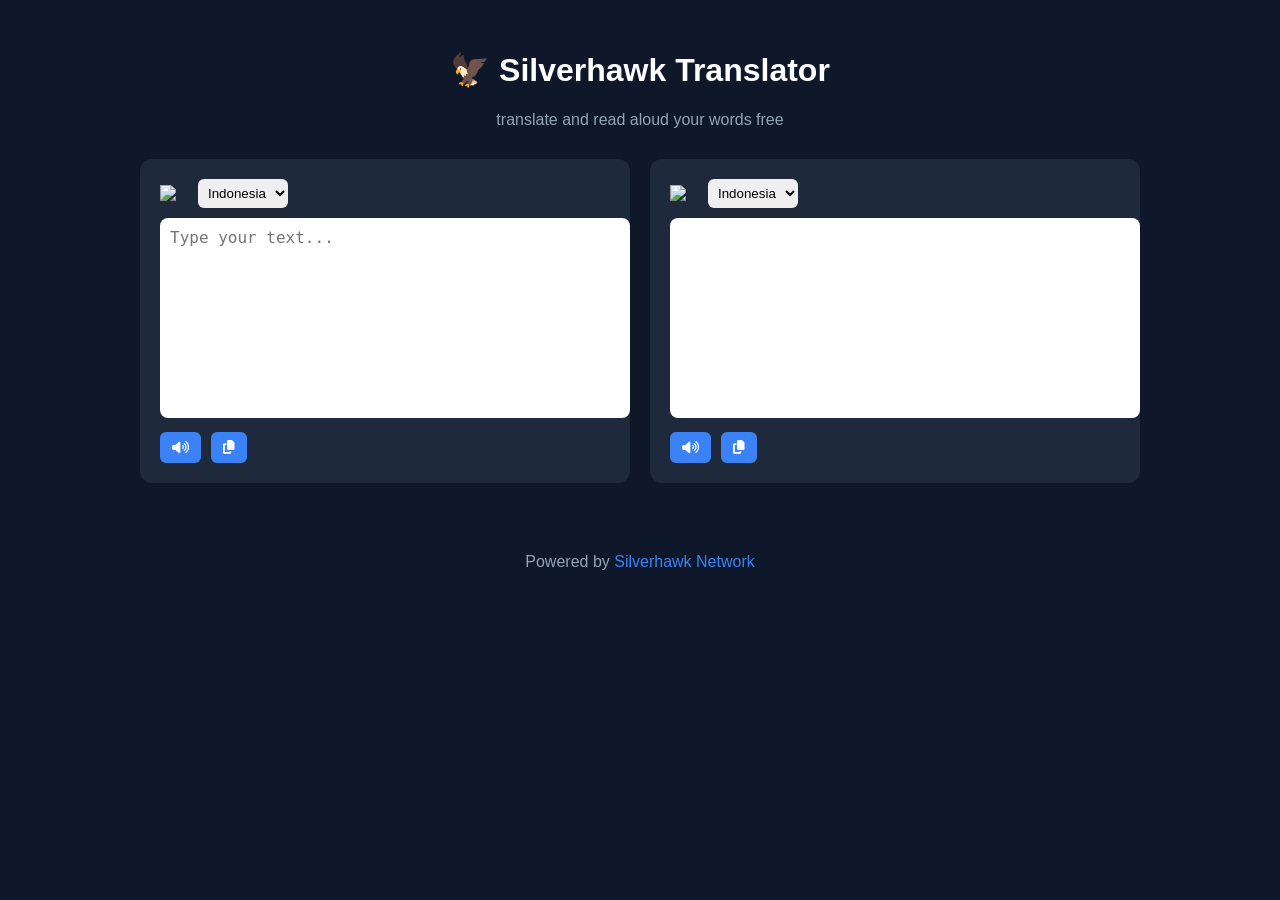
==== index.html @ 00552987 "Upload via Repo Manager v7a" ====
<!doctype html>
<html lang="en">
  <head>
    <meta charset="UTF-8" />
    <meta name="viewport" content="width=device-width, initial-scale=1.0" />
    <title>Silverhawk Translator</title>

    <link rel="stylesheet" href="style.css" />
    <link
      rel="stylesheet"
      href="https://cdnjs.cloudflare.com/ajax/libs/font-awesome/6.5.0/css/all.min.css"
    />
  </head>

  <body>
    <div class="container">
      <h1>🦅 Silverhawk Translator</h1>
      <p class="tagline">translate and read aloud your words free</p>

      <div class="translator">
        <!-- INPUT -->
        <div class="box">
          <div class="lang-select">
            <img id="flagInput" src="https://flagcdn.com/id.svg" />
            <select id="inputLang">
              <option value="id">Indonesia</option>
              <option value="en">English</option>
              <option value="fr">Français</option>
              <option value="zh">Mandarin</option>
            </select>
          </div>

          <textarea id="inputText" placeholder="Type your text..."></textarea>

          <div class="actions">
            <button id="speakInput"><i class="fa fa-volume-up"></i></button>
            <button id="copyInput"><i class="fa fa-copy"></i></button>
          </div>
        </div>

        <!-- OUTPUT -->
        <div class="box">
          <div class="lang-select">
            <img id="flagOutput" src="https://flagcdn.com/us.svg" />
            <select id="outputLang">
              <option value="id">Indonesia</option>
              <option value="en">English</option>
              <option value="fr">Français</option>
              <option value="zh">Mandarin</option>
              <option value="de">Deutsch</option>
            </select>
          </div>

          <textarea id="outputText" readonly></textarea>

          <div class="actions">
            <button id="speakOutput"><i class="fa fa-volume-up"></i></button>
            <button id="copyOutput"><i class="fa fa-copy"></i></button>
          </div>
        </div>
      </div>
    </div>

    <footer>
      Powered by
      <a href="https://silverhawk.web.id" target="_blank">
        Silverhawk Network
      </a>
    </footer>

    <script src="script.js"></script>
  </body>
</html>
---- style.css ----
body {
  font-family: Arial, sans-serif;
  background: #0f172a;
  color: white;
  margin: 0;
}

.container {
  max-width: 1000px;
  margin: auto;
  padding: 30px;
}

h1 {
  text-align: center;
}

.tagline {
  text-align: center;
  color: #94a3b8;
  margin-bottom: 30px;
}

.translator {
  display: flex;
  gap: 20px;
  flex-wrap: wrap;
}

.box {
  flex: 1;
  background: #1e293b;
  padding: 20px;
  border-radius: 12px;
}

textarea {
  width: 100%;
  height: 180px;
  border: none;
  padding: 10px;
  border-radius: 8px;
  resize: none;
  font-size: 16px;
}

.lang-select {
  display: flex;
  align-items: center;
  gap: 10px;
  margin-bottom: 10px;
}

.lang-select img {
  width: 28px;
}

select {
  padding: 6px;
  border-radius: 6px;
  border: none;
}

.actions {
  margin-top: 10px;
  display: flex;
  gap: 10px;
}

button {
  background: #3b82f6;
  border: none;
  color: white;
  padding: 8px 12px;
  border-radius: 6px;
  cursor: pointer;
}

button:hover {
  background: #2563eb;
}

footer {
  text-align: center;
  margin-top: 40px;
  color: #94a3b8;
}

footer a {
  color: #3b82f6;
  text-decoration: none;
}
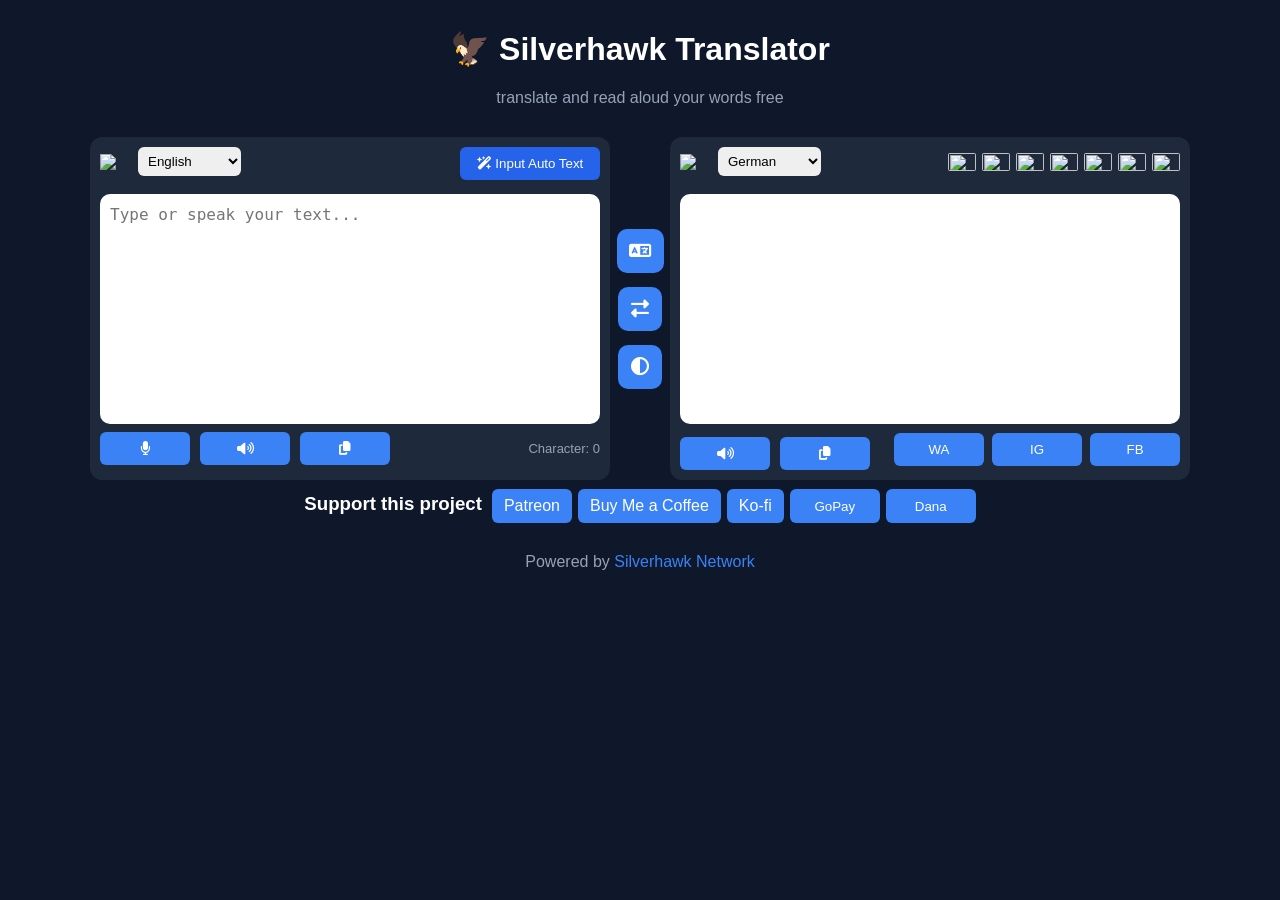
==== commit 0d07c0c1: "Add files via upload" ====
--- a/index.html
+++ b/index.html
@@ -1,73 +1,232 @@
-<!doctype html>
-<html lang="en">
-  <head>
-    <meta charset="UTF-8" />
-    <meta name="viewport" content="width=device-width, initial-scale=1.0" />
-    <title>Silverhawk Translator</title>
-
-    <link rel="stylesheet" href="style.css" />
-    <link
-      rel="stylesheet"
-      href="https://cdnjs.cloudflare.com/ajax/libs/font-awesome/6.5.0/css/all.min.css"
-    />
-  </head>
-
-  <body>
-    <div class="container">
-      <h1>🦅 Silverhawk Translator</h1>
-      <p class="tagline">translate and read aloud your words free</p>
-
-      <div class="translator">
-        <!-- INPUT -->
-        <div class="box">
-          <div class="lang-select">
-            <img id="flagInput" src="https://flagcdn.com/id.svg" />
-            <select id="inputLang">
-              <option value="id">Indonesia</option>
-              <option value="en">English</option>
-              <option value="fr">Français</option>
-              <option value="zh">Mandarin</option>
-            </select>
-          </div>
-
-          <textarea id="inputText" placeholder="Type your text..."></textarea>
-
-          <div class="actions">
-            <button id="speakInput"><i class="fa fa-volume-up"></i></button>
-            <button id="copyInput"><i class="fa fa-copy"></i></button>
-          </div>
-        </div>
-
-        <!-- OUTPUT -->
-        <div class="box">
-          <div class="lang-select">
-            <img id="flagOutput" src="https://flagcdn.com/us.svg" />
-            <select id="outputLang">
-              <option value="id">Indonesia</option>
-              <option value="en">English</option>
-              <option value="fr">Français</option>
-              <option value="zh">Mandarin</option>
-              <option value="de">Deutsch</option>
-            </select>
-          </div>
-
-          <textarea id="outputText" readonly></textarea>
-
-          <div class="actions">
-            <button id="speakOutput"><i class="fa fa-volume-up"></i></button>
-            <button id="copyOutput"><i class="fa fa-copy"></i></button>
-          </div>
-        </div>
-      </div>
-    </div>
-
-    <footer>
-      Powered by
-      <a href="https://silverhawk.web.id" target="_blank">
-        Silverhawk Network
-      </a>
-    </footer>
-
-    <script src="script.js"></script>
-  </body>
-</html>
+<!doctype html>
+<html lang="en">
+  <head>
+    <link rel="icon" href="data:,🦅" />
+    <meta charset="UTF-8" />
+    <meta name="viewport" content="width=device-width, initial-scale=1.0" />
+
+    <title>Silverhawk Translator</title>
+
+    <link rel="stylesheet" href="style.css" />
+
+    <link
+      rel="stylesheet"
+      href="https://cdnjs.cloudflare.com/ajax/libs/font-awesome/6.5.0/css/all.min.css"
+    />
+  </head>
+
+  <body>
+    <div class="container">
+      <h1>🦅 Silverhawk Translator</h1>
+      <p class="tagline">translate and read aloud your words free</p>
+
+      <div class="translator">
+        <!-- INPUT -->
+
+        <div class="box">
+          <div class="lang-select">
+            <img id="flagInput" src="https://flagcdn.com/us.svg" />
+
+            <select id="inputLang">
+              <option value="ar">Arabic</option>
+              <option value="nl">Dutch</option>
+              <option value="en" selected>English</option>
+              <option value="fil">Filipino</option>
+              <option value="fr">French</option>
+              <option value="de">German</option>
+              <option value="he">Hebrew</option>
+              <option value="hi">Hindi</option>
+              <option value="id">Indonesian</option>
+              <option value="it">Italian</option>
+              <option value="ja">Japanese</option>
+              <option value="ko">Korean</option>
+              <option value="es">Spanish</option>
+              <option value="th">Thai</option>
+              <option value="vi">Vietnamese</option>
+              <option value="zh">Chinese</option>
+            </select>
+          </div>
+
+          <button id="autoTextBtn" class="autoTextBtn">
+            <i class="fa-solid fa-wand-magic-sparkles"></i>
+            Input Auto Text
+          </button>
+
+          <div id="autoTextMenu" class="autoTextMenu">
+            <select id="templateSelect">
+              <option value="">Load Conversation Template</option>
+              <option value="hotel">Hotel Lobby Conversation</option>
+              <option value="airport">Airport Check-in Conversation</option>
+              <option value="restaurant">Restaurant Conversation</option>
+              <option value="shopping">Shopping Conversation</option>
+              <option value="story">AI Story Generator</option>
+              <option value="grammar">Fix Grammar</option>
+              <option value="simplify">Simplify Sentence</option>
+              <option value="bilingual">Bilingual Dialogue</option>
+            </select>
+
+            <textarea
+              id="promptInput"
+              rows="4"
+              placeholder="or type prompt e.g. hotel conversation guest and receptionist"
+            ></textarea>
+
+            <button id="generatePrompt">Generate</button>
+          </div>
+
+          <textarea
+            id="inputText"
+            placeholder="Type or speak your text..."
+          ></textarea>
+
+          <div class="actions">
+            <button id="mic">
+              <i class="fa fa-microphone"></i>
+            </button>
+
+            <button id="speakInput">
+              <i class="fa fa-volume-up"></i>
+            </button>
+
+            <button id="copyInput">
+              <i class="fa fa-copy"></i>
+            </button>
+
+            <div class="charSpacer"></div>
+
+            <div id="charCount">Character: 0</div>
+          </div>
+        </div>
+
+        <div class="centerButtons">
+          <button id="translateBtn" title="Translate">
+            <i class="fa-solid fa-language"></i>
+          </button>
+
+          <button id="reverseBtn" title="Swap Language">
+            <i class="fa-solid fa-right-left"></i>
+          </button>
+
+          <button id="themeBtn" title="Dark / Light">
+            <i class="fa-solid fa-circle-half-stroke"></i>
+          </button>
+        </div>
+
+        <!-- OUTPUT -->
+
+        <div class="box">
+          <div class="lang-select">
+            <img id="flagOutput" src="https://flagcdn.com/us.svg" />
+
+            <select id="outputLang">
+              <option value="ar">Arabic</option>
+              <option value="nl">Dutch</option>
+              <option value="en" selected>English</option>
+              <option value="fil">Filipino</option>
+              <option value="fr">French</option>
+              <option value="de">German</option>
+              <option value="he">Hebrew</option>
+              <option value="hi">Hindi</option>
+              <option value="id">Indonesian</option>
+              <option value="it">Italian</option>
+              <option value="ja">Japanese</option>
+              <option value="ko">Korean</option>
+              <option value="es">Spanish</option>
+              <option value="th">Thai</option>
+              <option value="vi">Vietnamese</option>
+              <option value="zh">Chinese</option>
+            </select>
+
+            <div class="flag-bar">
+              <div class="flag-bar">
+                <img
+                  src="https://flagcdn.com/id.svg"
+                  onclick="setLang('id')"
+                  title="Indonesian"
+                />
+                <img
+                  src="https://flagcdn.com/sa.svg"
+                  onclick="setLang('ar')"
+                  title="Arabic"
+                />
+                <img
+                  src="https://flagcdn.com/kr.svg"
+                  onclick="setLang('ko')"
+                  title="Korean"
+                />
+                <img
+                  src="https://flagcdn.com/fr.svg"
+                  onclick="setLang('fr')"
+                  title="French"
+                />
+                <img
+                  src="https://flagcdn.com/cn.svg"
+                  onclick="setLang('zh')"
+                  title="Chinese"
+                />
+                <img
+                  src="https://flagcdn.com/es.svg"
+                  onclick="setLang('es')"
+                  title="Spanish"
+                />
+                <img
+                  src="https://flagcdn.com/in.svg"
+                  onclick="setLang('hi')"
+                  title="Hindi"
+                />
+              </div>
+            </div>
+          </div>
+
+          <textarea id="outputText" readonly></textarea>
+
+          <div class="outputActions">
+            <div class="actions">
+              <button id="speakOutput">
+                <i class="fa fa-volume-up"></i>
+              </button>
+
+              <button id="copyOutput">
+                <i class="fa fa-copy"></i>
+              </button>
+            </div>
+
+            <div class="share">
+              <button onclick="shareWA()">WA</button>
+              <button onclick="shareTG()">IG</button>
+              <button onclick="shareFB()">FB</button>
+            </div>
+          </div>
+        </div>
+      </div>
+
+      <div class="supportRow">
+        <h3>Support this project</h3>
+
+        <div class="tips">
+          <a href="https://patreon.com/AmateursReleased" target="_blank"
+            >Patreon</a
+          >
+
+          <a href="https://buymeacoffee.com/silverhawknetwork" target="_blank">
+            Buy Me a Coffee
+          </a>
+
+          <a href="https://ko-fi.com/teddymulyana" target="_blank"> Ko-fi </a>
+
+          <button onclick="copyGopay()">GoPay</button>
+          <button onclick="copyDana()">Dana</button>
+        </div>
+      </div>
+    </div>
+
+    <footer>
+      Powered by
+      <a href="https://silverhawk.web.id" target="_blank">
+        Silverhawk Network
+      </a>
+    </footer>
+
+    <script src="script.js"></script>
+  </body>
+</html>
--- a/style.css
+++ b/style.css
@@ -1,92 +1,348 @@
-body {
-  font-family: Arial, sans-serif;
-  background: #0f172a;
-  color: white;
-  margin: 0;
-}
-
-.container {
-  max-width: 1000px;
-  margin: auto;
-  padding: 30px;
-}
-
-h1 {
-  text-align: center;
-}
-
-.tagline {
-  text-align: center;
-  color: #94a3b8;
-  margin-bottom: 30px;
-}
-
-.translator {
-  display: flex;
-  gap: 20px;
-  flex-wrap: wrap;
-}
-
-.box {
-  flex: 1;
-  background: #1e293b;
-  padding: 20px;
-  border-radius: 12px;
-}
-
-textarea {
-  width: 100%;
-  height: 180px;
-  border: none;
-  padding: 10px;
-  border-radius: 8px;
-  resize: none;
-  font-size: 16px;
-}
-
-.lang-select {
-  display: flex;
-  align-items: center;
-  gap: 10px;
-  margin-bottom: 10px;
-}
-
-.lang-select img {
-  width: 28px;
-}
-
-select {
-  padding: 6px;
-  border-radius: 6px;
-  border: none;
-}
-
-.actions {
-  margin-top: 10px;
-  display: flex;
-  gap: 10px;
-}
-
-button {
-  background: #3b82f6;
-  border: none;
-  color: white;
-  padding: 8px 12px;
-  border-radius: 6px;
-  cursor: pointer;
-}
-
-button:hover {
-  background: #2563eb;
-}
-
-footer {
-  text-align: center;
-  margin-top: 40px;
-  color: #94a3b8;
-}
-
-footer a {
-  color: #3b82f6;
-  text-decoration: none;
-}
+body {
+  font-family: Arial, sans-serif;
+  background: #0f172a;
+  color: white;
+  margin: 0;
+}
+
+.container {
+  max-width: 1100px;
+  margin: auto;
+  padding: 30px;
+}
+
+h1 {
+  margin-top: 0;
+  text-align: center;
+}
+
+.tagline {
+  text-align: center;
+  color: #94a3b8;
+  margin-bottom: 30px;
+}
+
+/* MAIN TRANSLATOR LAYOUT */
+
+.translator {
+  display: flex;
+  gap: 20px;
+  align-items: stretch;
+}
+
+/* INPUT & OUTPUT BOX */
+
+.box {
+  flex: 1 1 0;
+  min-width: 0;
+  background: #1e293b;
+  padding: 10px;
+  border-radius: 12px;
+  display: flex;
+  flex-direction: column;
+  position: relative;
+}
+
+/* TEXTAREA */
+
+textarea {
+  width: 100%;
+  height: 230px;
+  border: none;
+  padding: 10px;
+  border-radius: 10px;
+  resize: none;
+  font-size: 16px;
+  margin-top: 8px;
+  box-sizing: border-box;
+  line-height: 1.4;
+}
+
+#promptInput {
+  resize: none;
+  border: none;
+  border-radius: 6px;
+  padding: 8px;
+  font-size: 14px;
+}
+
+/* LANGUAGE BAR */
+
+.lang-select {
+  display: flex;
+  align-items: center;
+  gap: 10px;
+  margin-bottom: 10px;
+}
+
+.lang-select img {
+  width: 28px;
+}
+
+/* FLAG QUICK SELECT */
+
+.flag-bar {
+  display: flex;
+  gap: 6px;
+  margin-left: auto;
+}
+
+.flag-bar img {
+  width: 28px;
+  height: 18px;
+  object-fit: cover;
+  cursor: pointer;
+  border-radius: 2px;
+  transition: 0.2s;
+}
+
+.flag-bar img:hover {
+  transform: scale(1.1);
+}
+
+/* SELECT */
+
+select {
+  padding: 6px;
+  border-radius: 6px;
+  border: none;
+}
+
+/* TEMPLATE BAR */
+
+.template-bar {
+  display: flex;
+  gap: 8px;
+  flex-wrap: wrap;
+  margin-bottom: 10px;
+}
+
+.template-bar input {
+  flex: 1;
+  padding: 6px;
+  border-radius: 6px;
+  border: none;
+}
+
+/* BUTTON STYLE */
+
+button {
+  background: #3b82f6;
+  border: none;
+  color: white;
+  padding: 9px 12px;
+  border-radius: 6px;
+  cursor: pointer;
+  min-width: 90px;
+  transition: 0.2s;
+}
+
+button:hover {
+  background: #2563eb;
+}
+
+/* ACTION BUTTONS */
+
+.actions {
+  margin-top: 8px;
+  display: flex;
+  gap: 10px;
+  align-items: center;
+}
+
+/* CHARACTER COUNTER */
+
+#charCount {
+  margin-top: 0;
+  font-size: 13px;
+  color: #94a3b8;
+  font-weight: 500;
+  align-self: center;
+}
+
+.charSpacer {
+  flex: 1;
+}
+
+/* CENTER BUTTONS (TOMBOL TENGAH) */
+
+.centerButtons {
+  width: 20px;
+  display: flex;
+  flex-direction: column;
+  justify-content: center;
+  align-items: center;
+  gap: 14px;
+}
+
+.centerButtons button {
+  height: 44px;
+  min-width: 44px;
+  display: flex;
+  align-items: center;
+  justify-content: center;
+  font-size: 18px;
+  border-radius: 10px;
+  /* box-shadow: 0 4px 10px rgb(255, 255, 255); */
+}
+
+.centerButtons button:hover {
+  box-shadow: 0 6px 14px rgb(255, 255, 255);
+}
+
+/* SHARE BUTTONS */
+
+.share {
+  display: flex;
+  gap: 8px;
+  justify-content: flex-end;
+  flex-wrap: wrap;
+}
+
+.box .share {
+  margin-top: 0dvh;
+}
+
+.outputActions {
+  display: flex;
+  justify-content: space-between;
+  align-items: center;
+  margin-top: 5px;
+}
+
+/* TIPS */
+
+.tips {
+  display: flex;
+  flex-wrap: wrap;
+  gap: 6px;
+  justify-content: center;
+  margin-top: 4px;
+}
+
+.tips a {
+  background: #3b82f6;
+  color: white;
+  padding: 8px 12px;
+  border-radius: 6px;
+  text-decoration: none;
+}
+
+/* FOOTER */
+
+footer {
+  text-align: center;
+  margin-bottom: 10px;
+  color: #94a3b8;
+}
+
+footer a {
+  color: #3b82f6;
+  text-decoration: none;
+}
+
+.autoTextBtn {
+  position: absolute;
+  top: 10px;
+  right: 10px;
+
+  background: #2563eb;
+  min-width: 140px;
+
+  z-index: 5;
+}
+
+.autoTextBtn:hover {
+  transform: translateY(-1px);
+}
+
+.autoTextMenu {
+  position: absolute;
+  top: 70px;
+  left: 10px;
+  right: 10px;
+  display: none;
+  flex-direction: column;
+  gap: 8px;
+  background: rgba(15, 23, 42, 0.92);
+  backdrop-filter: blur(6px);
+  border: 1px solid #334155;
+  border-radius: 10px;
+  padding: 12px;
+  z-index: 20;
+  box-shadow: 0 8px 30px rgba(0, 0, 0, 0.45);
+  opacity: 0;
+  transform: translateY(-8px);
+  transition: 0.25s;
+  transition:
+    opacity 0.4s,
+    transform 0.4s;
+}
+#autoTextMenu textarea {
+  height: 80px;
+}
+
+.autoTextMenu.show {
+  display: flex;
+  opacity: 1;
+  transform: translateY(0);
+}
+
+/* LIGHT MODE */
+
+.light {
+  background: white;
+  color: black;
+}
+
+.light .box {
+  background: #f1f5f9;
+  position: relative;
+}
+
+.light textarea {
+  background: white;
+  color: black;
+}
+
+/* RESPONSIVE */
+
+@media (max-width: 900px) {
+  .translator {
+    flex-direction: column;
+  }
+
+  .centerButtons {
+    flex-direction: row;
+    width: 100%;
+    justify-content: center;
+  }
+
+  .centerButtons button {
+    width: auto;
+  }
+}
+
+.supportRow {
+  display: flex;
+  align-items: center;
+  justify-content: center;
+  gap: 10px;
+  flex-wrap: wrap;
+  margin-top: 5px;
+}
+
+.supportRow h3 {
+  margin: 0;
+}
+
+@media (max-width: 600px) {
+  .share {
+    justify-content: center;
+  }
+
+  .share button {
+    flex: 1;
+    min-width: 50px;
+  }
+}
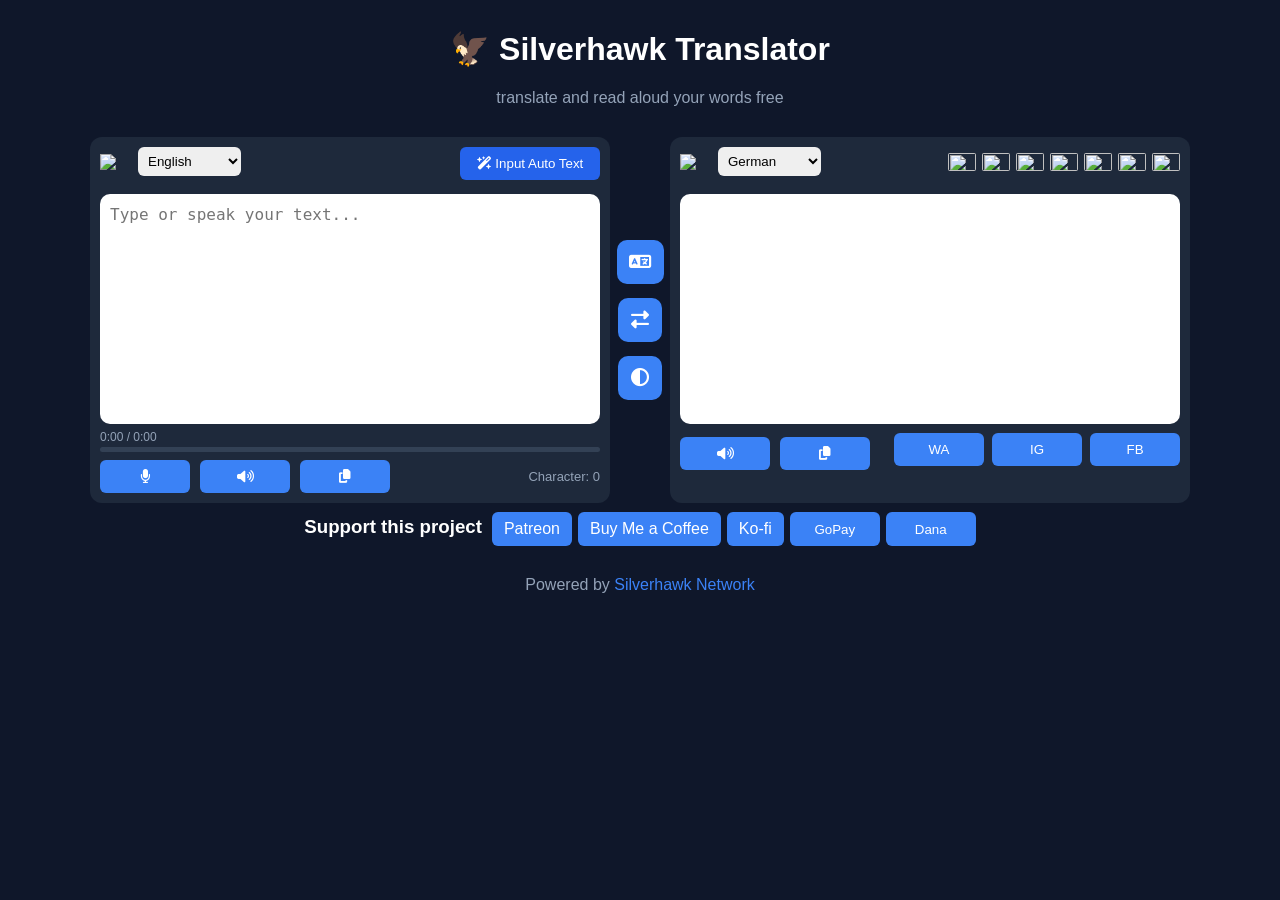
==== commit d6de81bc: "Add files via upload" ====
--- a/index.html
+++ b/index.html
@@ -79,6 +79,13 @@
             placeholder="Type or speak your text..."
           ></textarea>
 
+          <div class="ttsProgress">
+            <div id="ttsTime">0:00 / 0:00</div>
+            <div class="ttsBar">
+              <div id="ttsFill"></div>
+            </div>
+          </div>
+
           <div class="actions">
             <button id="mic">
               <i class="fa fa-microphone"></i>
--- a/style.css
+++ b/style.css
@@ -305,6 +305,28 @@
   color: black;
 }
 
+.ttsProgress {
+  margin-top: 6px;
+  font-size: 12px;
+  color: #94a3b8;
+}
+
+.ttsBar {
+  width: 100%;
+  height: 5px;
+  background: #334155;
+  border-radius: 4px;
+  overflow: hidden;
+  margin-top: 3px;
+}
+
+#ttsFill {
+  height: 100%;
+  width: 0%;
+  background: #3b82f6;
+  transition: width 0.2s linear;
+}
+
 /* RESPONSIVE */
 
 @media (max-width: 900px) {
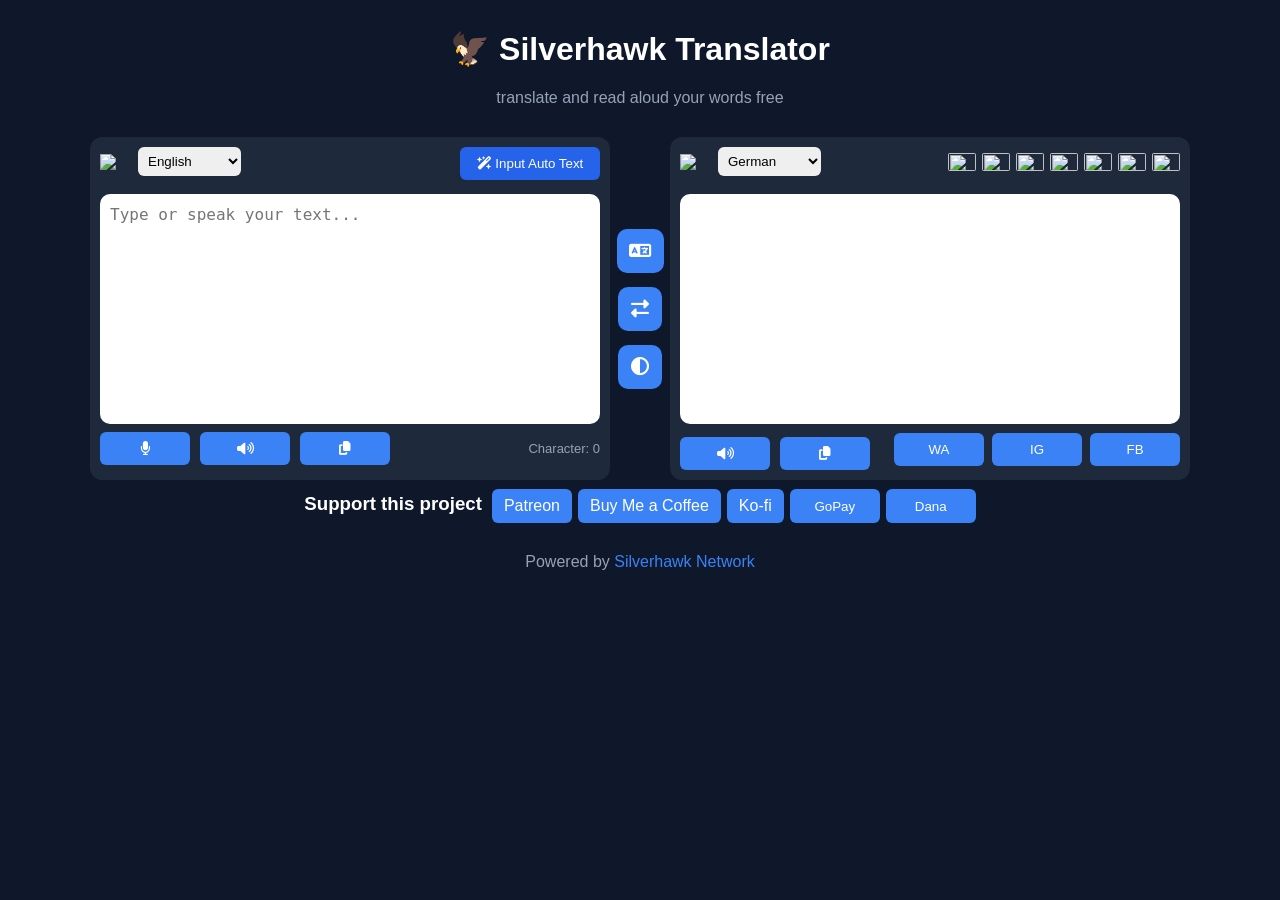
==== commit fc8aec61: "Add files via upload" ====
--- a/index.html
+++ b/index.html
@@ -79,13 +79,6 @@
             placeholder="Type or speak your text..."
           ></textarea>
 
-          <div class="ttsProgress">
-            <div id="ttsTime">0:00 / 0:00</div>
-            <div class="ttsBar">
-              <div id="ttsFill"></div>
-            </div>
-          </div>
-
           <div class="actions">
             <button id="mic">
               <i class="fa fa-microphone"></i>
--- a/style.css
+++ b/style.css
@@ -305,28 +305,6 @@
   color: black;
 }
 
-.ttsProgress {
-  margin-top: 6px;
-  font-size: 12px;
-  color: #94a3b8;
-}
-
-.ttsBar {
-  width: 100%;
-  height: 5px;
-  background: #334155;
-  border-radius: 4px;
-  overflow: hidden;
-  margin-top: 3px;
-}
-
-#ttsFill {
-  height: 100%;
-  width: 0%;
-  background: #3b82f6;
-  transition: width 0.2s linear;
-}
-
 /* RESPONSIVE */
 
 @media (max-width: 900px) {
